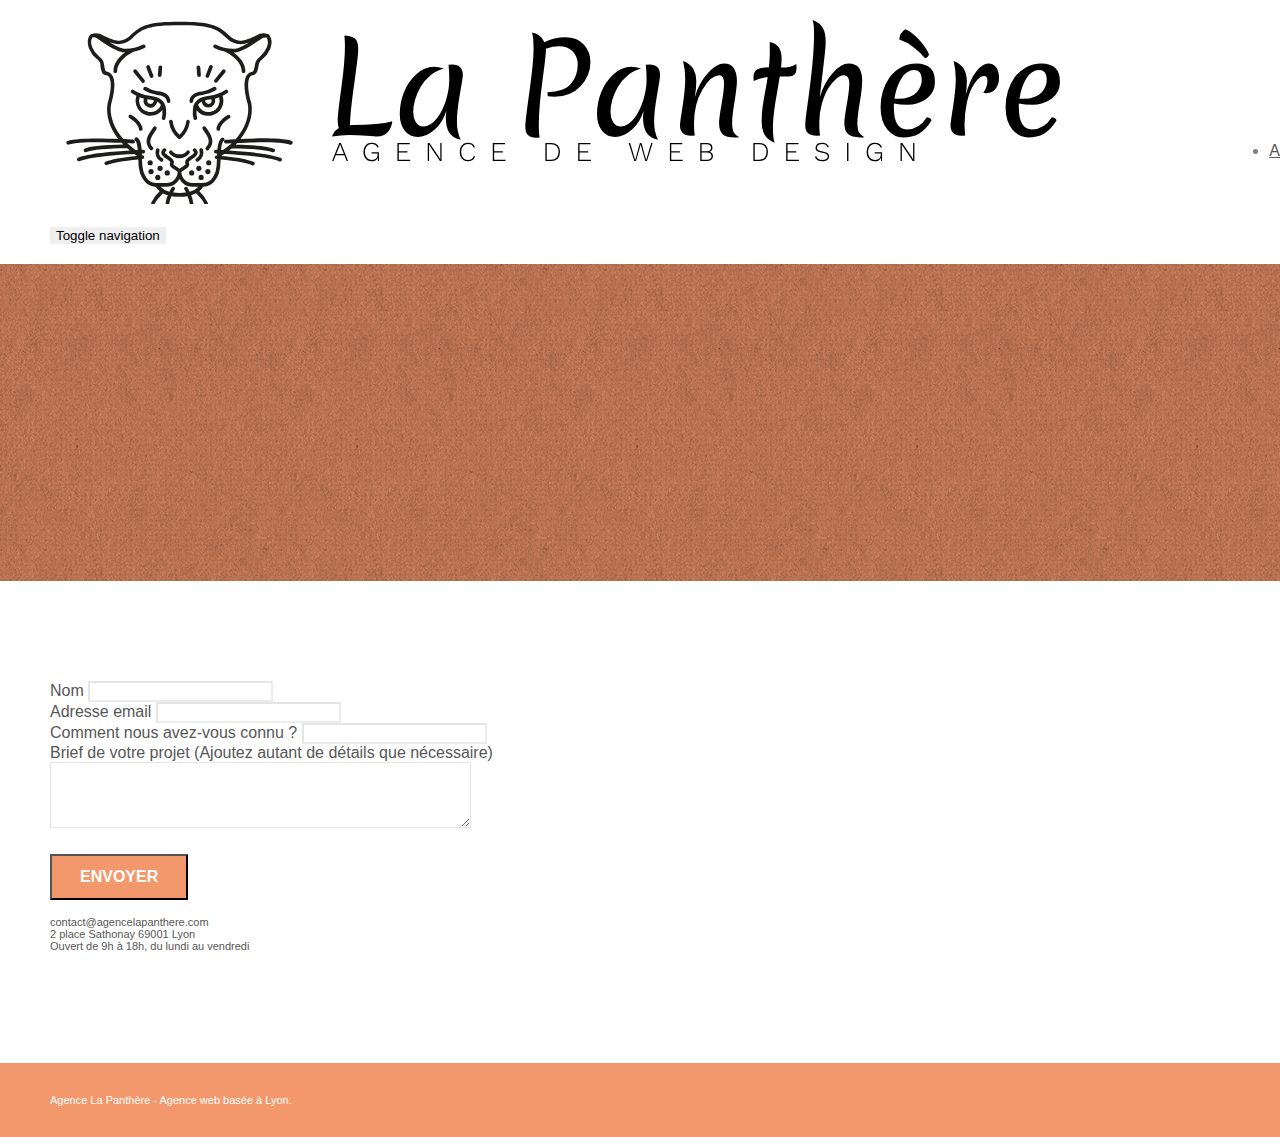
==== Contact.html @ 423e1d80 "Ajout du header et modification img alt" ====
<!doctype html>
<html lang="fr">
<head>
    <meta charset="utf-8">
    <meta name="keywords" content="SEO, WebDesign, Agence Lyon, Site Web, La panthere">
    <meta name="description" content="L'agence La panthere à Lyon est l'agence Webdesign qu'il faut contacter pour vous aider à rendre votre entreprise attractives">
    <meta name="viewport" content="width=device-width, initial-scale=1.0, viewport-fit=cover">
    <link rel="shortcut icon" type="image/png" href="favicon.jpg">
    
	<link rel="stylesheet" type="text/css" href="./css/bootstrap.min.css">
	<link rel="stylesheet" type="text/css" href="style.css">
	<link rel="stylesheet" type="text/css" href="./css/font-awesome.min.css">
	<link rel="stylesheet" type="text/css" href="./css/et-line.min.css">
	
    
	<script src="./js/jquery-2.1.0.min.js"></script>
	<script src="./js/bootstrap.min.js"></script>
	<script src="./js/blocs.min.js"></script>
	<script src="./js/jqBootstrapValidation.js"></script>
	<script src="./js/formHandler.js"></script>
    <title>La panthere contact</title>

    
<!-- Analytics -->
 
<!-- Analytics END -->
    
</head>
<body>
<header>
<!-- bloc-0 -->
<div class="bloc bgc-white l-bloc " id="bloc-0">
	<div class="container bloc-sm">
		<nav class="navbar row">
			<div class="navbar-header">
				<a class="navbar-brand" href="index.html"><img src="img/agence-la-panthere-monochrome.svg" alt="Agence la panthere logo"/></a>
				<button id="nav-toggle" type="button" class="ui-navbar-toggle navbar-toggle" data-toggle="collapse" data-target=".navbar-1">
					<span class="sr-only">Toggle navigation</span><span class="icon-bar"></span><span class="icon-bar"></span><span class="icon-bar"></span>
				</button>
			</div>
			<div class="collapse navbar-collapse navbar-1 special-dropdown-nav">
				<ul class="site-navigation nav navbar-nav">
					<li>
						<a href="index.html">Accueil</a>
					</li>
					<li>
						<a href="Contact.html">Contact</a>
					</li>
				</ul>
			</div>
		</nav>
	</div>
</div>
<!-- bloc-0 END -->
</header>

<!-- bloc-6 -->
<div class="bloc bg-dots-bg bg-repeat bgc-atomic-tangerine d-bloc bloc-bg-texture texture-paper" id="bloc-6">
	<div class="container bloc-lg">
		<div class="row">
			<div class="col-sm-12">
				<h1 class="text-center hero-bloc-text tc-white">
					Parlons web design !
				</h1>
				<p class="text-center mg-lg tc-white tight-width-whitespace">
					Nous sommes ravis que vous souhaitiez collaborer avec notre agence.<br>
					Parlez-nous de votre projet en complétant le formulaire ci-dessous.
				</p>
			</div>
		</div>
	</div>
</div>
<!-- bloc-6 END -->

<!-- bloc-7 -->
<div class="bloc bgc-white l-bloc" id="bloc-7">
	<div class="container bloc-lg">
		<div class="row">
			<div class="col-sm-6">
				<form id="form_1" novalidate success-msg="Your message has been sent." fail-msg="Sorry it seems that our mail server is not responding, Sorry for the inconvenience!">
					<div class="form-group">
						<label>
							Nom
						</label>
						<input id="name" class="form-control" required />
					</div>
					<div class="form-group">
						<label>
							Adresse email
						</label>
						<input id="email" class="form-control" type="email" required />
					</div>
					<div class="form-group">
						<label>
							Comment nous avez-vous connu ?
						</label>
						<input class="form-control" type="email" required id="input_504" />
					</div>
					<div class="form-group">
						<label>
							Brief de votre projet (Ajoutez autant de détails que nécessaire)<br>
						</label><textarea id="message" class="form-control" rows="4" cols="50" required></textarea>
					</div> 
					<button class="bloc-button btn btn-lg btn-block cta-hero btn-atomic-tangerine" type="submit">
						Envoyer
					</button>
				</form>
			</div>
			<div class="col-sm-6">
				<p>
					contact@agencelapanthere.com<br>2 place Sathonay 69001 Lyon<br>Ouvert de 9h à 18h, du lundi au vendredi<br>
				</p>
			</div>
		</div>
	</div>
</div>
<!-- bloc-7 END -->

<!-- ScrollToTop Button -->
<a class="bloc-button btn btn-d scrollToTop" onclick="scrollToTarget('1')"><span class="fa fa-chevron-up"></span></a>
<!-- ScrollToTop Button END-->


<!-- Footer - bloc-8 -->
<div class="bloc bgc-atomic-tangerine d-bloc" id="bloc-8">
	<div class="container bloc-sm">
		<div class="row">
			<div class="col-sm-12">
				<p class="text-center white">
					Agence La Panthère - Agence web basée à Lyon.<br>
				</p>
				<div class="row row-no-gutters social">
					<div class="col-sm-3">
						<div class="text-center">
							<a class="social" href="index.html"><span class="fa fa-twitter icon-md"></span></a>
						</div>
					</div>
					<div class="col-sm-3">
						<div class="text-center">
							<a class="social" href="index.html"><span class="fa fa-facebook icon-md"></span></a>
						</div>
					</div>
					<div class="col-sm-3">
						<div class="text-center">
							<a class="social" href="index.html"><span class="fa fa-dribbble icon-md"></span></a>
						</div>
					</div>
					<div class="col-sm-3">
						<div class="text-center">
							<a class="social" href="index.html"><span class="fa fa-instagram icon-md"></span></a>
						</div>
					</div>
				</div>
			</div>
		</div>
	</div>
</div>
<!-- Footer - bloc-8 END -->
</body>
</html>
---- style.css ----
body {
    margin: 0;
    padding: 0;
    background: #FFF;
    overflow-x: hidden;
    -webkit-font-smoothing: antialiased;
    -moz-osx-font-smoothing: grayscale;
}

a,
button {
    transition: all .3s ease-in-out;
    outline: none!important;
}

a:hover {
    text-decoration: none;
    cursor: pointer;
}

#page-loading-blocs-notifaction {
    position: fixed;
    top: 0;
    bottom: 0;
    width: 100%;
    z-index: 100000;
    background: #FFFFFF url("img/pageload-spinner.gif") no-repeat center center;
}

.bloc {
    width: 100%;
    clear: both;
    background: 50% 50% no-repeat;
    padding: 0 50px;
    -webkit-background-size: cover;
    -moz-background-size: cover;
    -o-background-size: cover;
    background-size: cover;
    position: relative;
}

.bloc .container {
    padding-left: 0;
    padding-right: 0;
}

.bloc-lg {
    padding: 100px 50px;
}

.bloc-md {
    padding: 50px;
}

.bloc-sm {
    padding: 20px 50px;
}

.bg-center,
.bg-l-edge,
.bg-r-edge,
.bg-t-edge,
.bg-b-edge,
.bg-tl-edge,
.bg-bl-edge,
.bg-tr-edge,
.bg-br-edge,
.bg-repeat {
    -webkit-background-size: auto!important;
    -moz-background-size: auto!important;
    -o-background-size: auto!important;
    background-size: auto!important;
}

.bg-repeat {
    background: repeat;
}

.bg-t-edge {
    background: top no-repeat;
}

.bloc-bg-texture::before {
    content: "";
    background-size: 2px 2px;
    position: absolute;
    top: 0;
    bottom: 0;
    left: 0;
    right: 0;
}

.texture-paper::before {
    background: url("img/texture-paper.png");
    background-size: 280px 280px;
}

.b-parallax {
    background-attachment: fixed;
}

.d-bloc {
    color: rgba(255, 255, 255, .7);
}

.d-bloc button:hover {
    color: rgba(255, 255, 255, .9);
}

.d-bloc .icon-round,
.d-bloc .icon-square,
.d-bloc .icon-rounded,
.d-bloc .icon-semi-rounded-a,
.d-bloc .icon-semi-rounded-b {
    border-color: rgba(255, 255, 255, .9);
}

.d-bloc .divider-h span {
    border-color: rgba(255, 255, 255, .2);
}

.d-bloc .a-btn,
.d-bloc .navbar a,
.d-bloc .navbar-brand,
.d-bloc a .icon-sm,
.d-bloc a .icon-md,
.d-bloc a .icon-lg,
.d-bloc a .icon-xl,
.d-bloc h1 a,
.d-bloc h2 a,
.d-bloc h3 a,
.d-bloc h4 a,
.d-bloc h5 a,
.d-bloc h6 a,
.d-bloc p a {
    color: rgba(255, 255, 255, .6);
}

.d-bloc .a-btn:hover,
.d-bloc .navbar a:hover,
.d-bloc .navbar-brand:hover,
.d-bloc a:hover .icon-sm,
.d-bloc a:hover .icon-md,
.d-bloc a:hover .icon-lg,
.d-bloc a:hover .icon-xl,
.d-bloc h1 a:hover,
.d-bloc h2 a:hover,
.d-bloc h3 a:hover,
.d-bloc h4 a:hover,
.d-bloc h5 a:hover,
.d-bloc h6 a:hover,
.d-bloc p a:hover {
    color: rgba(255, 255, 255, 1);
}

.d-bloc .navbar-toggle .icon-bar {
    background: rgba(255, 255, 255, 1);
}

.d-bloc .btn-wire,
.d-bloc .btn-wire:hover {
    color: rgba(255, 255, 255, 1);
    border-color: rgba(255, 255, 255, 1);
}

.d-bloc .panel {
    color: rgba(0, 0, 0, .5);
}

.d-bloc .panel button:hover {
    color: rgba(0, 0, 0, .7);
}

.d-bloc .panel icon {
    border-color: rgba(0, 0, 0, .7);
}

.d-bloc .panel .divider-h span {
    border-color: rgba(0, 0, 0, .1);
}

.d-bloc .panel .a-btn {
    color: rgba(0, 0, 0, .6);
}

.d-bloc .panel .a-btn:hover {
    color: rgba(0, 0, 0, 1);
}

.d-bloc .panel .btn-wire,
.d-bloc .panel .btn-wire:hover {
    color: rgba(0, 0, 0, .7);
    border-color: rgba(0, 0, 0, .3);
}

.d-bloc .panel,
.l-bloc {
    color: rgba(0, 0, 0, .5);
}

.d-bloc .panel button:hover,
.l-bloc button:hover {
    color: rgba(0, 0, 0, .7);
}

.l-bloc .icon-round,
.l-bloc .icon-square,
.l-bloc .icon-rounded,
.l-bloc .icon-semi-rounded-a,
.l-bloc .icon-semi-rounded-b {
    border-color: rgba(0, 0, 0, .7);
}

.d-bloc .panel .divider-h span,
.l-bloc .divider-h span {
    border-color: rgba(0, 0, 0, .1);
}

.d-bloc .panel .a-btn,
.l-bloc .a-btn,
.l-bloc .navbar a,
.l-bloc .navbar-brand,
.l-bloc a .icon-sm,
.l-bloc a .icon-md,
.l-bloc a .icon-lg,
.l-bloc a .icon-xl,
.l-bloc h1 a,
.l-bloc h2 a,
.l-bloc h3 a,
.l-bloc h4 a,
.l-bloc h5 a,
.l-bloc h6 a,
.l-bloc p a {
    color: rgba(0, 0, 0, .6);
}

.d-bloc .panel .a-btn:hover,
.l-bloc .a-btn:hover,
.l-bloc .navbar a:hover,
.l-bloc .navbar-brand:hover,
.l-bloc a:hover .icon-sm,
.l-bloc a:hover .icon-md,
.l-bloc a:hover .icon-lg,
.l-bloc a:hover .icon-xl,
.l-bloc h1 a:hover,
.l-bloc h2 a:hover,
.l-bloc h3 a:hover,
.l-bloc h4 a:hover,
.l-bloc h5 a:hover,
.l-bloc h6 a:hover,
.l-bloc p a:hover {
    color: rgba(0, 0, 0, 1);
}

.l-bloc .navbar-toggle .icon-bar {
    color: rgba(0, 0, 0, .6);
}

.d-bloc .panel .btn-wire,
.d-bloc .panel .btn-wire:hover,
.l-bloc .btn-wire,
.l-bloc .btn-wire:hover {
    color: rgba(0, 0, 0, .7);
    border-color: rgba(0, 0, 0, .3);
}

.voffset {
    margin-top: 30px;
}

.voffset-lg {
    margin-top: 80px;
}

.row-no-gutters {
    margin-right: 0;
    margin-left: 0;
}

.row.row-no-gutters > [class^="col-"],
.row.row-no-gutters > [class*=" col-"] {
    padding-right: 0;
    padding-left: 0;
}

#bloc-1-hero h1 {
    font-size: 32px;
}

.navbar {
    margin-bottom: 0;
    z-index: 1;
}

.navbar-brand {
    height: auto;
    padding: 3px 15px;
    font-size: 25px;
    font-weight: normal;
    font-weight: 600;
    line-height: 44px;
}

.navbar-brand img {
    max-height: 200px;
    margin: 0 5px 0 0;
    display: inline;
}

.navbar-brand img[src$=svg] {
    min-width: 100px;
}

.nav-center .navbar-brand img {
    margin: 0;
}

.navbar .nav {
    padding-top: 2px;
    margin-right: -16px;
    float: right;
    z-index: 1;
}

.nav > li {
    float: left;
    margin-top: 4px;
    font-size: 16px;
}

.navbar-nav .open .dropdown-menu > li > a {
    text-align: inherit;
}

.nav > li a:hover,
.nav > li a:focus {
    background: transparent;
}

.navbar-toggle {
    margin: 10px 10px 0 0;
    border: 0px;
}

.navbar-toggle:hover {
    background: transparent!important;
}

.navbar-toggle .icon-bar {
    background-color: rgba(0, 0, 0, .5);
    width: 26px;
}

.nav-invert .navbar .nav {
    float: left;
}

.nav-invert .navbar-header,
.nav-invert .navbar-brand {
    float: right;
    position: relative;
    z-index: 2;
}

@media (min-width: 768px) {
    .site-navigation {
        position: absolute;
        top: 50%;
        right: 20px;
        transform: translate(0, -50%);
        -webkit-transform: translateY(-50%);
    }
    .nav > li .dropdown-menu a,
    .nav > li .dropdown-menu a:hover {
        color: #484848;
    }
    .nav-invert .site-navigation {
        left: 0;
        right: 0;
    }
    .nav-center {
        text-align: center;
    }
    .nav-center .navbar-header {
        width: 100%;
    }
    .nav-center .navbar-header,
    .nav-center .navbar-brand,
    .nav-center .nav > li {
        float: none;
        display: inline-block;
    }
    .nav-center .site-navigation {
        position: relative;
        width: 100%;
        right: 0;
        margin-right: 0px;
        margin-top: 20px;
    }
    .nav-center.mini-nav .navbar-toggle {
        float: none;
        margin: 10px auto 0;
    }
}

.nav > li > .dropdown a {
    background: none!important;
    display: block;
    padding: 14px 15px;
}

nav .caret {
    margin: 0 5px;
}

.dropdown-menu .dropdown-menu {
    top: -8px;
    left: 100%;
}

.dropdown-menu .dropmenu-flow-right {
    top: 100%;
    left: 0;
    margin-left: -1px;
    border-top-left-radius: 0;
    border-top-right-radius: 0;
}

.dropdown-menu .dropdown span {
    border: 4px solid black;
    border-top-color: transparent;
    border-right-color: transparent;
    border-bottom-color: transparent;
    margin: 6px -5px 0 0!important;
    float: right;
}

.mg-md {
    margin-top: 10px;
    margin-bottom: 20px;
}

.mg-lg {
    margin-top: 10px;
    margin-bottom: 40px;
}

.btn {
    margin: 0 5px 5px 0;
}

.btn.pull-right {
    margin: 0 0 5px 5px;
}

.btn-d,
.btn-d:hover,
.btn-d:focus {
    color: #FFF;
    background: rgba(0, 0, 0, .3);
}

button {
    outline: none!important;
}

.btn-rd {
    border-radius: 40px;
}

.btn-clean {
    border: 1px solid rgba(0, 0, 0, .08);
    border-bottom-color: rgba(0, 0, 0, .1);
    text-shadow: 0 1px 0 rgba(0, 0, 1, .1);
    box-shadow: 0 1px 3px rgba(0, 0, 1, .25), inset 0 1px 0 0 rgba(255, 255, 255, .15);
}

.icon-md {
    font-size: 30px!important;
}

.icon-lg {
    font-size: 60px!important;
}

.sm-shadow {
    text-shadow: 0 1px 2px rgba(0, 0, 0, .3);
}

.panel-sq,
.panel-sq .panel-heading,
.panel-sq .panel-footer {
    border-radius: 0;
}

.panel-rd {
    border-radius: 30px;
}

.panel-rd .panel-heading {
    border-radius: 29px 29px 0 0;
}

.panel-rd .panel-footer {
    border-radius: 0 0 29px 29px;
}

.form-control {
    border-color: rgba(0, 0, 0, .1);
    box-shadow: none;
}

.scrollToTop {
    width: 40px;
    height: 40px;
    position: fixed;
    bottom: 20px;
    right: 20px;
    opacity: 0;
    z-index: 500;
    transition: all .3s ease-in-out;
}

.scrollToTop span {
    margin-top: 6px;
}

.showScrollTop {
    font-size: 14px;
    opacity: 1;
}

a[data-lightbox] {
    position: relative;
    display: block;
    text-align: center;
}

a[data-lightbox]:hover::before {
    content: "+";
    font-family: "HelveticaNeue-Light", "Helvetica Neue Light", "Helvetica Neue", Helvetica, Arial;
    font-size: 32px;
    width: 50px;
    height: 50px;
    margin-left: -25px;
    border-radius: 50%;
    background: rgba(0, 0, 0, .6);
    color: #FFF;
    font-weight: 100;
    z-index: 1;
    position: absolute;
    top: 50%;
    transform: translateY(-50%);
    -webkit-transform: translateY(-50%);
}

a[data-lightbox]:hover img {
    opacity: 0.6;
    -webkit-animation-fill-mode: none;
    animation-fill-mode: none;
}

#lightbox-modal {
    display: flex;
    align-items: center;
}

#lightbox-modal .modal-dialog {
    width: 90%;
    max-width: 900px;
    margin: 0 auto 0;
}

#lightbox-modal .modal-dialog img {
    max-height: 90vh;
    margin: 0 auto;
}

.lightbox-caption {
    padding: 20px;
    color: #FFF;
    background: rgba(0, 0, 0, .5);
    position: absolute;
    left: 15px;
    right: 15px;
    bottom: 5px;
}

.close-lightbox {
    color: #FFF;
    font-size: 30px;
    position: absolute;
    top: 20px;
    right: 20px;
    z-index: 20;
    background: rgba(0, 0, 0, .5);
    border: none;
    line-height: 30px;
    padding: 0 9px 5px;
    opacity: 0.3;
}

.close-lightbox:hover,
.next-lightbox:hover,
.prev-lightbox:hover {
    opacity: 1.0;
    color: #FFF;
}

.next-lightbox,
.prev-lightbox {
    font-size: 20px;
    color: rgba(255, 255, 255, .9);
    background: rgba(0, 0, 0, .5);
    transition: all .2s ease-in-out;
    position: absolute;
    top: 45%;
    z-index: 1;
    opacity: 0.4;
}

.next-lightbox {
    padding: 6px 8px 1px 13px;
    right: 25px;
}

.prev-lightbox {
    padding: 6px 13px 1px 10px;
    left: 25px;
}

.snapshot-lb .modal-body {
    padding-bottom: 45px;
}

.snapshot-lb .lightbox-caption {
    padding: 0;
    color: rgba(0, 0, 0, .5);
    background: none;
}

h1,
h2,
h3,
h4,
h5,
h6,
p,
label,
.btn,
a {
    font-family: "helvetica";
    font-weight: 400;
    color: #575757!important;
}

.container {
    max-width: 1000px;
}

.hero-bloc-text {
    font-size: 38px;
}

.hero-bloc-text-sub {
    font-size: 36px;
}

.statement-bloc-text {
    line-height: 26px;
    font-style: italic;
    font-size: 20px;
    text-align: center;
    font-weight: lighter;
    max-width: 520px;
    margin: auto auto auto auto;
}

p {
    font-size: 11px;
}

.tight-width-whitespace {
    max-width: 600px;
    margin: auto auto auto auto;
}

.h1 {
    font-size: 20px;
    font-family: "Open Sans";
}

.cta-hero {
    margin-top: 22px;
    color: #FFFFFF!important;
    text-transform: uppercase;
    padding: 12px 28px 12px 28px;
    font-size: 16px;
    font-weight: 700;
}

.social {
    max-width: 400px;
    margin: auto auto auto auto;
}

h2 {
    font-size: 22px;
    line-height: 1.4em;
}

h3 {
    font-size: 15px;
    text-transform: uppercase;
    font-weight: 700;
    color: #333333!important;
}

.med-width-whitespace {
    max-width: 800px;
    margin: auto auto auto auto;
    box-shadow: 0px 0px 0px #000000;
}

h1 {
    color: #333333!important;
}

h4 {
    color: #333333!important;
}

.icons {
    margin-bottom: 14px;
    margin-top: 24px;
}

.white {
    color: #FFFFFF!important;
}

.portfolio-thumb {
    margin-bottom: 24px;
}

.portfolio-row {
    margin-bottom: 44px;
    margin-top: 50px;
}

.avatar {
    box-shadow: 0px 4px 9px rgba(0, 0, 0, 0.3);
}

.black-background {
    background-color: rgba(165, 147, 99, 0.7);
    padding: 40px 40px 40px 40px;
}

.bold-link {
    font-weight: 900;
    text-decoration: underline!important;
}

.bgc-white {
    background-color: #FFFFFF;
}

.bgc-dark-slate-blue {
    background-color: #364577;
}

.bgc-atomic-tangerine {
    background-color: #F3976C;
}

.tc-white {
    color: #F3976C!important;
}

.btn-atomic-tangerine {
    background: #F3976C;
    color: #FFFFFF!important;
}

.btn-atomic-tangerine:hover {
    background: #c27956!important;
    color: #FFFFFF!important;
}

.ltc-white {
    color: #FFFFFF!important;
}

.ltc-white:hover {
    color: #cccccc!important;
}

.ltc-atomic-tangerine {
    color: #F3976C!important;
}

.ltc-atomic-tangerine:hover {
    color: #c27956!important;
}

.icon-dark-slate-blue {
    color: #364577!important;
    border-color: #364577!important;
}

.bg-dots-bg {
    background-image: url("img/dots-bg.png");
}

.bg-lines-h2-bg {
    background-image: url("img/lines-h2-bg.png");
}

.bg-banniere {
    background-image: url("img/agence-la-panthere.jpg");
}

.bg-presentation {
    background-image: url("img/image-de-presentation.bmp");
}

@media (max-width: 1024px) {
    .bloc {
        padding-left: 20px;
        padding-right: 20px;
    }
    .bloc.full-width-bloc,
    .bloc-tile-2.full-width-bloc .container,
    .bloc-tile-3.full-width-bloc .container,
    .bloc-tile-4.full-width-bloc .container {
        padding-left: 0;
        padding-right: 0;
    }
}

@media (max-width: 992px) and (min-width: 768px) {
    .navbar .nav {
        max-width: 80%
    }
    .nav-center.navbar .nav {
        max-width: 100%
    }
}

@media only screen and (min-device-width: 768px) and (max-device-width: 1024px) and (orientation: landscape) {
    .b-parallax {
        background-attachment: scroll;
    }
}

@media only screen and (min-device-width: 1024px) and (max-device-width: 1366px) and (-webkit-min-device-pixel-ratio: 1.5) {
    .b-parallax {
        background-attachment: scroll;
    }
}

@media (max-width: 991px) {
    .container {
        width: 100%;
    }
    .b-parallax {
        background-attachment: scroll;
    }
    .page-container,
    #hero-bloc {
        overflow-x: hidden;
        position: relative;
    }
    .bloc {
        padding-left: constant(safe-area-inset-left);
        padding-right: constant(safe-area-inset-right);
    }
    .bloc-group,
    .bloc-group .bloc {
        display: block;
        width: 100%;
    }
    .bloc-fill-screen .fill-bloc-top-edge,
    .bloc-fill-screen .fill-bloc-bottom-edge {
        padding: 0 20px;
        padding-left: constant(safe-area-inset-left);
        padding-right: constant(safe-area-inset-right);
    }
}

@media (max-width: 767px) {
    .page-container {
        overflow-x: hidden;
        position: relative;
    }
    h1,
    h2,
    h3,
    h4,
    h5,
    h6,
    p,
    #disqus_thread {
        padding-left: 10px!important;
        padding-right: 10px!important;
    }
    .b-parallax {
        background-attachment: scroll;
    }
    .navbar .nav {
        padding-top: 0;
        border-top: 1px solid rgba(0, 0, 0, .2);
        float: none!important;
    }
    .navbar.row {
        margin-left: 0;
        margin-right: 0;
    }
    .site-navigation {
        position: inherit;
        transform: none;
        -webkit-transform: none;
        -ms-transform: none;
    }
    .nav > li {
        margin-top: 0;
        border-bottom: 1px solid rgba(0, 0, 0, .1);
        background: rgba(0, 0, 0, .05);
        text-align: left;
        padding-left: 15px;
        width: 100%;
    }
    .nav > li:hover {
        background: rgba(0, 0, 0, .08);
    }
    .dropdown .dropdown a .caret {
        float: none;
        margin: 5px 0 0 10px!important;
        border: 4px solid black;
        border-bottom-color: transparent;
        border-right-color: transparent;
        border-left-color: transparent;
    }
    #hero-bloc .navbar .nav {
        background: rgba(0, 0, 0, .8);
    }
    #hero-bloc .navbar .nav a {
        color: rgba(255, 255, 255, .6);
    }
    .hero {
        padding: 50px 0;
    }
    .hero-nav {
        left: -1px;
        right: -1px;
    }
    .navbar-collapse {
        padding: 0;
        overflow-x: hidden;
        -webkit-box-shadow: none;
        box-shadow: none;
    }
    .navbar-brand img {
        max-height: 40px;
        width: auto;
    }
    .nav-invert .navbar-header {
        float: none;
        width: 100%;
    }
    .nav-invert .navbar-toggle {
        float: left;
        margin-left: 10px;
    }
    .bloc {
        padding-left: 0;
        padding-right: 0;
    }
    .bloc-xxl,
    .bloc-xl,
    .bloc-lg {
        padding: 40px 0;
    }
    .bloc-sm,
    .bloc-md {
        padding-left: 0;
        padding-right: 0;
    }
    .bloc-tile-2 .container,
    .bloc-tile-3 .container,
    .bloc-tile-4 .container,
    .bloc-fill-screen .fill-bloc-top-edge,
    .bloc-fill-screen .fill-bloc-bottom-edge {
        padding-left: 0;
        padding-right: 0;
    }
    .a-block {
        padding: 0 10px;
    }
    .btn-dwn {
        display: none;
    }
    .voffset {
        margin-top: 5px;
    }
    .voffset-md {
        margin-top: 20px;
    }
    .voffset-lg {
        margin-top: 30px;
    }
    form {
        padding: 5px;
    }
    .close-lightbox {
        display: inline-block;
    }
    .blocsapp-device-iphone5 {
        background-size: 216px 425px;
        padding-top: 60px;
        width: 216px;
        height: 425px;
    }
    .blocsapp-device-iphone5 img {
        width: 180px;
        height: 320px;
    }
}

@media (max-width: 400px) {
    .bloc {
        padding-left: 0;
        padding-right: 0;
    }
}

@media (max-width: 767px) {
    .bloc-mob-center-text {
        text-align: center;
    }
}
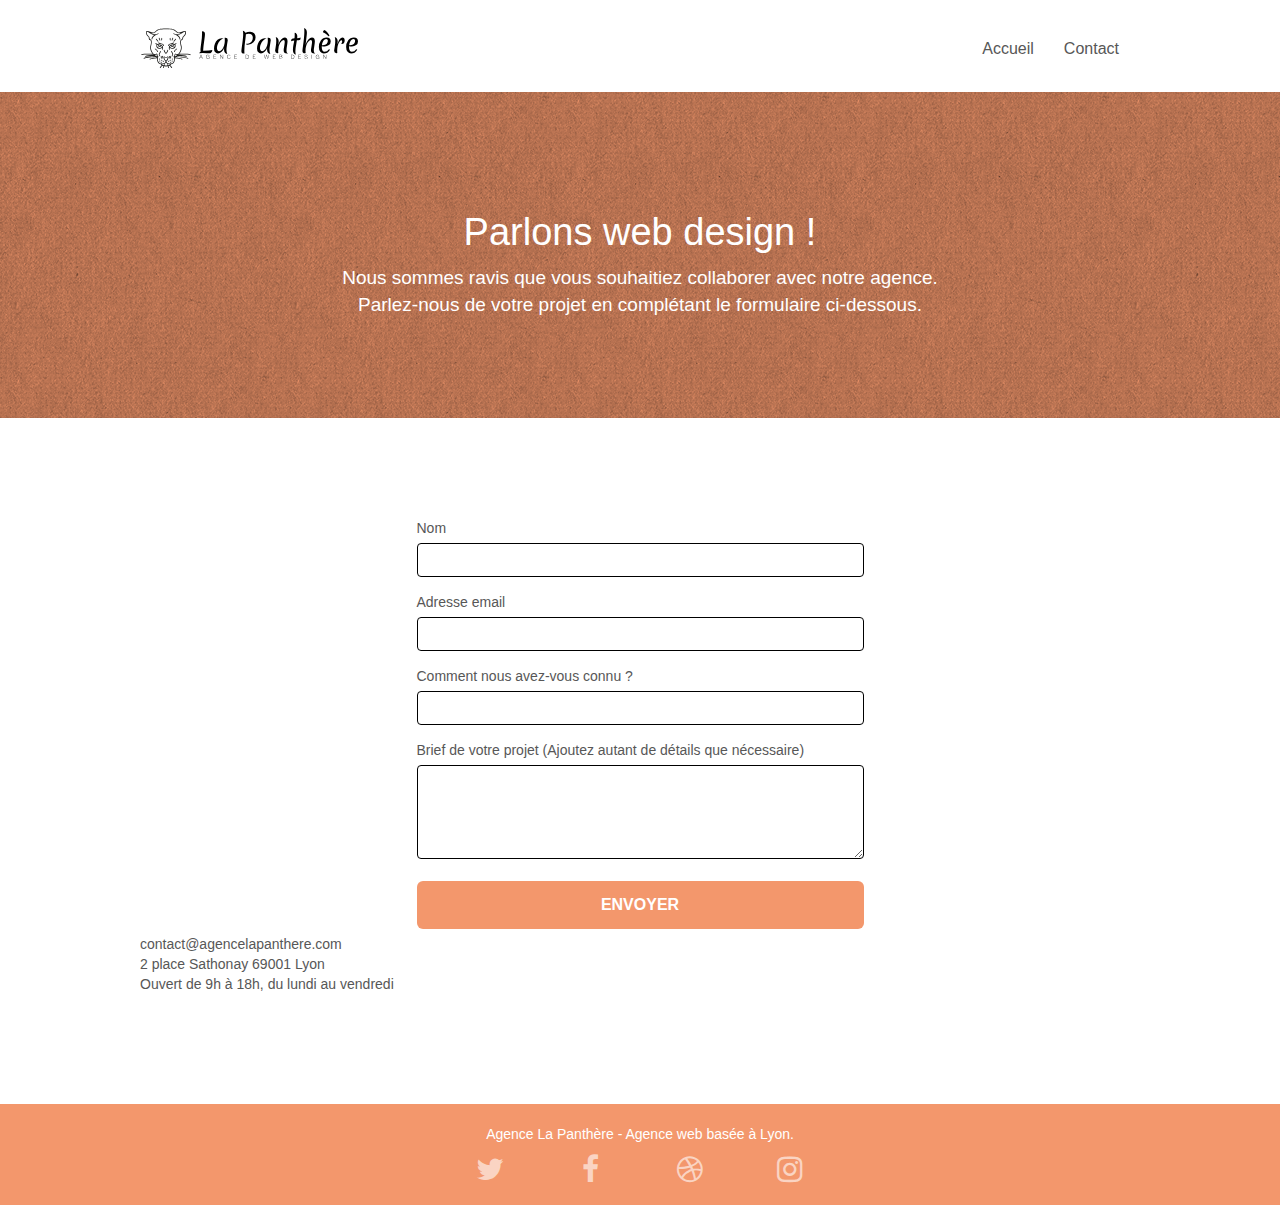
==== commit 95bd3663: "modification page contact et adaptation responsive" ====
--- a/Contact.html
+++ b/Contact.html
@@ -7,18 +7,18 @@
     <meta name="viewport" content="width=device-width, initial-scale=1.0, viewport-fit=cover">
     <link rel="shortcut icon" type="image/png" href="favicon.jpg">
     
-	<link rel="stylesheet" type="text/css" href="./css/bootstrap.min.css">
+	<link rel="stylesheet" type="text/css" href="./css/bootstrap.css">
 	<link rel="stylesheet" type="text/css" href="style.css">
-	<link rel="stylesheet" type="text/css" href="./css/font-awesome.min.css">
-	<link rel="stylesheet" type="text/css" href="./css/et-line.min.css">
+	<link rel="stylesheet" type="text/css" href="./css/font-awesome.css">
+	<link rel="stylesheet" type="text/css" href="./css/et-line.css">
 	
     
-	<script src="./js/jquery-2.1.0.min.js"></script>
-	<script src="./js/bootstrap.min.js"></script>
+	<script src="./js/jquery-2.1.0.js"></script>
+	<script src="./js/bootstrap.js"></script>
 	<script src="./js/blocs.min.js"></script>
 	<script src="./js/jqBootstrapValidation.js"></script>
 	<script src="./js/formHandler.js"></script>
-    <title>La panthere contact</title>
+    <title>Contactez Nous.</title>
 
     
 <!-- Analytics -->
@@ -55,7 +55,8 @@
 </header>
 
 <!-- bloc-6 -->
-<div class="bloc bg-dots-bg bg-repeat bgc-atomic-tangerine d-bloc bloc-bg-texture texture-paper" id="bloc-6">
+<main>
+<section class="bloc bg-dots-bg bg-repeat bgc-atomic-tangerine d-bloc bloc-bg-texture texture-paper" id="bloc-6">
 	<div class="container bloc-lg">
 		<div class="row">
 			<div class="col-sm-12">
@@ -69,15 +70,15 @@
 			</div>
 		</div>
 	</div>
-</div>
+</section>
 <!-- bloc-6 END -->
 
 <!-- bloc-7 -->
 <div class="bloc bgc-white l-bloc" id="bloc-7">
 	<div class="container bloc-lg">
 		<div class="row">
-			<div class="col-sm-6">
-				<form id="form_1" novalidate success-msg="Your message has been sent." fail-msg="Sorry it seems that our mail server is not responding, Sorry for the inconvenience!">
+			<div class="col-sm-6 formulaire">
+				<form id="form_1" novalidate data-success-msg="Your message has been sent." data-fail-msg="Sorry it seems that our mail server is not responding, Sorry for the inconvenience!">
 					<div class="form-group">
 						<label>
 							Nom
@@ -119,9 +120,10 @@
 <!-- ScrollToTop Button -->
 <a class="bloc-button btn btn-d scrollToTop" onclick="scrollToTarget('1')"><span class="fa fa-chevron-up"></span></a>
 <!-- ScrollToTop Button END-->
-
+</main>
 
 <!-- Footer - bloc-8 -->
+<footer>
 <div class="bloc bgc-atomic-tangerine d-bloc" id="bloc-8">
 	<div class="container bloc-sm">
 		<div class="row">
@@ -155,6 +157,7 @@
 		</div>
 	</div>
 </div>
+</footer>
 <!-- Footer - bloc-8 END -->
 </body>
 </html>
--- a/style.css
+++ b/style.css
@@ -302,8 +302,7 @@
 }
 
 .navbar-brand img {
-    max-height: 200px;
-    margin: 0 5px 0 0;
+    height: 40px;
     display: inline;
 }
 
@@ -317,7 +316,6 @@
 
 .navbar .nav {
     padding-top: 2px;
-    margin-right: -16px;
     float: right;
     z-index: 1;
 }
@@ -440,6 +438,14 @@
     margin-bottom: 20px;
 }
 
+.text-center {
+    font-size: 15px;
+}
+
+.portfolio {
+    font-size: 23px;
+}
+
 .mg-lg {
     margin-top: 10px;
     margin-bottom: 40px;
@@ -506,7 +512,7 @@
 }
 
 .form-control {
-    border-color: rgba(0, 0, 0, .1);
+    border-color: rgba(0, 0, 0);
     box-shadow: none;
 }
 
@@ -676,13 +682,22 @@
     margin: auto auto auto auto;
 }
 
-p {
-    font-size: 11px;
+.text-bold {
+    font-size: 22px;
+    font-weight: 600;
+
+}
+.text-bold span {
+    font-weight: normal;
 }
 
 .tight-width-whitespace {
     max-width: 600px;
-    margin: auto auto auto auto;
+    margin: auto;
+    font-size: 19px;
+}
+.center-block , .image-resize-mode {
+    height: 100px;
 }
 
 .h1 {
@@ -705,7 +720,7 @@
 }
 
 h2 {
-    font-size: 22px;
+    font-size: 25px;
     line-height: 1.4em;
 }
 
@@ -737,10 +752,12 @@
 
 .white {
     color: #FFFFFF!important;
+    font-size: 14px;
 }
 
 .portfolio-thumb {
     margin-bottom: 24px;
+    width: 100%;
 }
 
 .portfolio-row {
@@ -775,7 +792,15 @@
 }
 
 .tc-white {
-    color: #F3976C!important;
+    color: #fff!important;
+    font-weight: normal;
+}
+
+.formulaire {
+    float: none;
+    display: flex;
+    justify-content: center;
+    width: 100%;
 }
 
 .btn-atomic-tangerine {
@@ -790,6 +815,7 @@
 
 .ltc-white {
     color: #FFFFFF!important;
+    font-size: 16px;
 }
 
 .ltc-white:hover {
@@ -872,10 +898,7 @@
         overflow-x: hidden;
         position: relative;
     }
-    .bloc {
-        padding-left: constant(safe-area-inset-left);
-        padding-right: constant(safe-area-inset-right);
-    }
+
     .bloc-group,
     .bloc-group .bloc {
         display: block;
--- a/css/et-line.css
+++ b/css/et-line.css
@@ -0,0 +1,519 @@
+@font-face {
+    font-family: et-line;
+    src: url(../fonts/et-line.eot);
+    src: url(../fonts/et-line.eot?#iefix) format('embedded-opentype'), url(../fonts/et-line.woff) format('woff'), url(../fonts/et-line.ttf) format('truetype'), url(../fonts/et-line.svg#et-line) format('svg');
+    font-weight: 400;
+    font-style: normal
+}
+
+.et-icon-adjustments,
+.et-icon-alarmclock,
+.et-icon-anchor,
+.et-icon-aperture,
+.et-icon-attachment,
+.et-icon-bargraph,
+.et-icon-basket,
+.et-icon-beaker,
+.et-icon-bike,
+.et-icon-book-open,
+.et-icon-briefcase,
+.et-icon-browser,
+.et-icon-calendar,
+.et-icon-camera,
+.et-icon-caution,
+.et-icon-chat,
+.et-icon-circle-compass,
+.et-icon-clipboard,
+.et-icon-clock,
+.et-icon-cloud,
+.et-icon-compass,
+.et-icon-desktop,
+.et-icon-dial,
+.et-icon-document,
+.et-icon-documents,
+.et-icon-download,
+.et-icon-dribbble,
+.et-icon-edit,
+.et-icon-envelope,
+.et-icon-expand,
+.et-icon-facebook,
+.et-icon-flag,
+.et-icon-focus,
+.et-icon-gears,
+.et-icon-genius,
+.et-icon-gift,
+.et-icon-global,
+.et-icon-globe,
+.et-icon-googleplus,
+.et-icon-grid,
+.et-icon-happy,
+.et-icon-hazardous,
+.et-icon-heart,
+.et-icon-hotairballoon,
+.et-icon-hourglass,
+.et-icon-key,
+.et-icon-laptop,
+.et-icon-layers,
+.et-icon-lifesaver,
+.et-icon-lightbulb,
+.et-icon-linegraph,
+.et-icon-linkedin,
+.et-icon-lock,
+.et-icon-magnifying-glass,
+.et-icon-map,
+.et-icon-map-pin,
+.et-icon-megaphone,
+.et-icon-mic,
+.et-icon-mobile,
+.et-icon-newspaper,
+.et-icon-notebook,
+.et-icon-paintbrush,
+.et-icon-paperclip,
+.et-icon-pencil,
+.et-icon-phone,
+.et-icon-picture,
+.et-icon-pictures,
+.et-icon-piechart,
+.et-icon-presentation,
+.et-icon-pricetags,
+.et-icon-printer,
+.et-icon-profile-female,
+.et-icon-profile-male,
+.et-icon-puzzle,
+.et-icon-quote,
+.et-icon-recycle,
+.et-icon-refresh,
+.et-icon-ribbon,
+.et-icon-rss,
+.et-icon-sad,
+.et-icon-scissors,
+.et-icon-scope,
+.et-icon-search,
+.et-icon-shield,
+.et-icon-speedometer,
+.et-icon-strategy,
+.et-icon-streetsign,
+.et-icon-tablet,
+.et-icon-target,
+.et-icon-telescope,
+.et-icon-toolbox,
+.et-icon-tools,
+.et-icon-tools-2,
+.et-icon-trophy,
+.et-icon-tumblr,
+.et-icon-twitter,
+.et-icon-upload,
+.et-icon-video,
+.et-icon-wallet,
+.et-icon-wine {
+    font-family: et-line;
+    speak: none;
+    font-style: normal;
+    font-weight: 400;
+    font-variant: normal;
+    text-transform: none;
+    line-height: 1;
+    -webkit-font-smoothing: antialiased;
+    -moz-osx-font-smoothing: grayscale;
+    display: inline-block
+}
+
+.et-icon-mobile:before {
+    content: "\e000"
+}
+
+.et-icon-laptop:before {
+    content: "\e001"
+}
+
+.et-icon-desktop:before {
+    content: "\e002"
+}
+
+.et-icon-tablet:before {
+    content: "\e003"
+}
+
+.et-icon-phone:before {
+    content: "\e004"
+}
+
+.et-icon-document:before {
+    content: "\e005"
+}
+
+.et-icon-documents:before {
+    content: "\e006"
+}
+
+.et-icon-search:before {
+    content: "\e007"
+}
+
+.et-icon-clipboard:before {
+    content: "\e008"
+}
+
+.et-icon-newspaper:before {
+    content: "\e009"
+}
+
+.et-icon-notebook:before {
+    content: "\e00a"
+}
+
+.et-icon-book-open:before {
+    content: "\e00b"
+}
+
+.et-icon-browser:before {
+    content: "\e00c"
+}
+
+.et-icon-calendar:before {
+    content: "\e00d"
+}
+
+.et-icon-presentation:before {
+    content: "\e00e"
+}
+
+.et-icon-picture:before {
+    content: "\e00f"
+}
+
+.et-icon-pictures:before {
+    content: "\e010"
+}
+
+.et-icon-video:before {
+    content: "\e011"
+}
+
+.et-icon-camera:before {
+    content: "\e012"
+}
+
+.et-icon-printer:before {
+    content: "\e013"
+}
+
+.et-icon-toolbox:before {
+    content: "\e014"
+}
+
+.et-icon-briefcase:before {
+    content: "\e015"
+}
+
+.et-icon-wallet:before {
+    content: "\e016"
+}
+
+.et-icon-gift:before {
+    content: "\e017"
+}
+
+.et-icon-bargraph:before {
+    content: "\e018"
+}
+
+.et-icon-grid:before {
+    content: "\e019"
+}
+
+.et-icon-expand:before {
+    content: "\e01a"
+}
+
+.et-icon-focus:before {
+    content: "\e01b"
+}
+
+.et-icon-edit:before {
+    content: "\e01c"
+}
+
+.et-icon-adjustments:before {
+    content: "\e01d"
+}
+
+.et-icon-ribbon:before {
+    content: "\e01e"
+}
+
+.et-icon-hourglass:before {
+    content: "\e01f"
+}
+
+.et-icon-lock:before {
+    content: "\e020"
+}
+
+.et-icon-megaphone:before {
+    content: "\e021"
+}
+
+.et-icon-shield:before {
+    content: "\e022"
+}
+
+.et-icon-trophy:before {
+    content: "\e023"
+}
+
+.et-icon-flag:before {
+    content: "\e024"
+}
+
+.et-icon-map:before {
+    content: "\e025"
+}
+
+.et-icon-puzzle:before {
+    content: "\e026"
+}
+
+.et-icon-basket:before {
+    content: "\e027"
+}
+
+.et-icon-envelope:before {
+    content: "\e028"
+}
+
+.et-icon-streetsign:before {
+    content: "\e029"
+}
+
+.et-icon-telescope:before {
+    content: "\e02a"
+}
+
+.et-icon-gears:before {
+    content: "\e02b"
+}
+
+.et-icon-key:before {
+    content: "\e02c"
+}
+
+.et-icon-paperclip:before {
+    content: "\e02d"
+}
+
+.et-icon-attachment:before {
+    content: "\e02e"
+}
+
+.et-icon-pricetags:before {
+    content: "\e02f"
+}
+
+.et-icon-lightbulb:before {
+    content: "\e030"
+}
+
+.et-icon-layers:before {
+    content: "\e031"
+}
+
+.et-icon-pencil:before {
+    content: "\e032"
+}
+
+.et-icon-tools:before {
+    content: "\e033"
+}
+
+.et-icon-tools-2:before {
+    content: "\e034"
+}
+
+.et-icon-scissors:before {
+    content: "\e035"
+}
+
+.et-icon-paintbrush:before {
+    content: "\e036"
+}
+
+.et-icon-magnifying-glass:before {
+    content: "\e037"
+}
+
+.et-icon-circle-compass:before {
+    content: "\e038"
+}
+
+.et-icon-linegraph:before {
+    content: "\e039"
+}
+
+.et-icon-mic:before {
+    content: "\e03a"
+}
+
+.et-icon-strategy:before {
+    content: "\e03b"
+}
+
+.et-icon-beaker:before {
+    content: "\e03c"
+}
+
+.et-icon-caution:before {
+    content: "\e03d"
+}
+
+.et-icon-recycle:before {
+    content: "\e03e"
+}
+
+.et-icon-anchor:before {
+    content: "\e03f"
+}
+
+.et-icon-profile-male:before {
+    content: "\e040"
+}
+
+.et-icon-profile-female:before {
+    content: "\e041"
+}
+
+.et-icon-bike:before {
+    content: "\e042"
+}
+
+.et-icon-wine:before {
+    content: "\e043"
+}
+
+.et-icon-hotairballoon:before {
+    content: "\e044"
+}
+
+.et-icon-globe:before {
+    content: "\e045"
+}
+
+.et-icon-genius:before {
+    content: "\e046"
+}
+
+.et-icon-map-pin:before {
+    content: "\e047"
+}
+
+.et-icon-dial:before {
+    content: "\e048"
+}
+
+.et-icon-chat:before {
+    content: "\e049"
+}
+
+.et-icon-heart:before {
+    content: "\e04a"
+}
+
+.et-icon-cloud:before {
+    content: "\e04b"
+}
+
+.et-icon-upload:before {
+    content: "\e04c"
+}
+
+.et-icon-download:before {
+    content: "\e04d"
+}
+
+.et-icon-target:before {
+    content: "\e04e"
+}
+
+.et-icon-hazardous:before {
+    content: "\e04f"
+}
+
+.et-icon-piechart:before {
+    content: "\e050"
+}
+
+.et-icon-speedometer:before {
+    content: "\e051"
+}
+
+.et-icon-global:before {
+    content: "\e052"
+}
+
+.et-icon-compass:before {
+    content: "\e053"
+}
+
+.et-icon-lifesaver:before {
+    content: "\e054"
+}
+
+.et-icon-clock:before {
+    content: "\e055"
+}
+
+.et-icon-aperture:before {
+    content: "\e056"
+}
+
+.et-icon-quote:before {
+    content: "\e057"
+}
+
+.et-icon-scope:before {
+    content: "\e058"
+}
+
+.et-icon-alarmclock:before {
+    content: "\e059"
+}
+
+.et-icon-refresh:before {
+    content: "\e05a"
+}
+
+.et-icon-happy:before {
+    content: "\e05b"
+}
+
+.et-icon-sad:before {
+    content: "\e05c"
+}
+
+.et-icon-facebook:before {
+    content: "\e05d"
+}
+
+.et-icon-twitter:before {
+    content: "\e05e"
+}
+
+.et-icon-googleplus:before {
+    content: "\e05f"
+}
+
+.et-icon-rss:before {
+    content: "\e060"
+}
+
+.et-icon-tumblr:before {
+    content: "\e061"
+}
+
+.et-icon-linkedin:before {
+    content: "\e062"
+}
+
+.et-icon-dribbble:before {
+    content: "\e063"
+}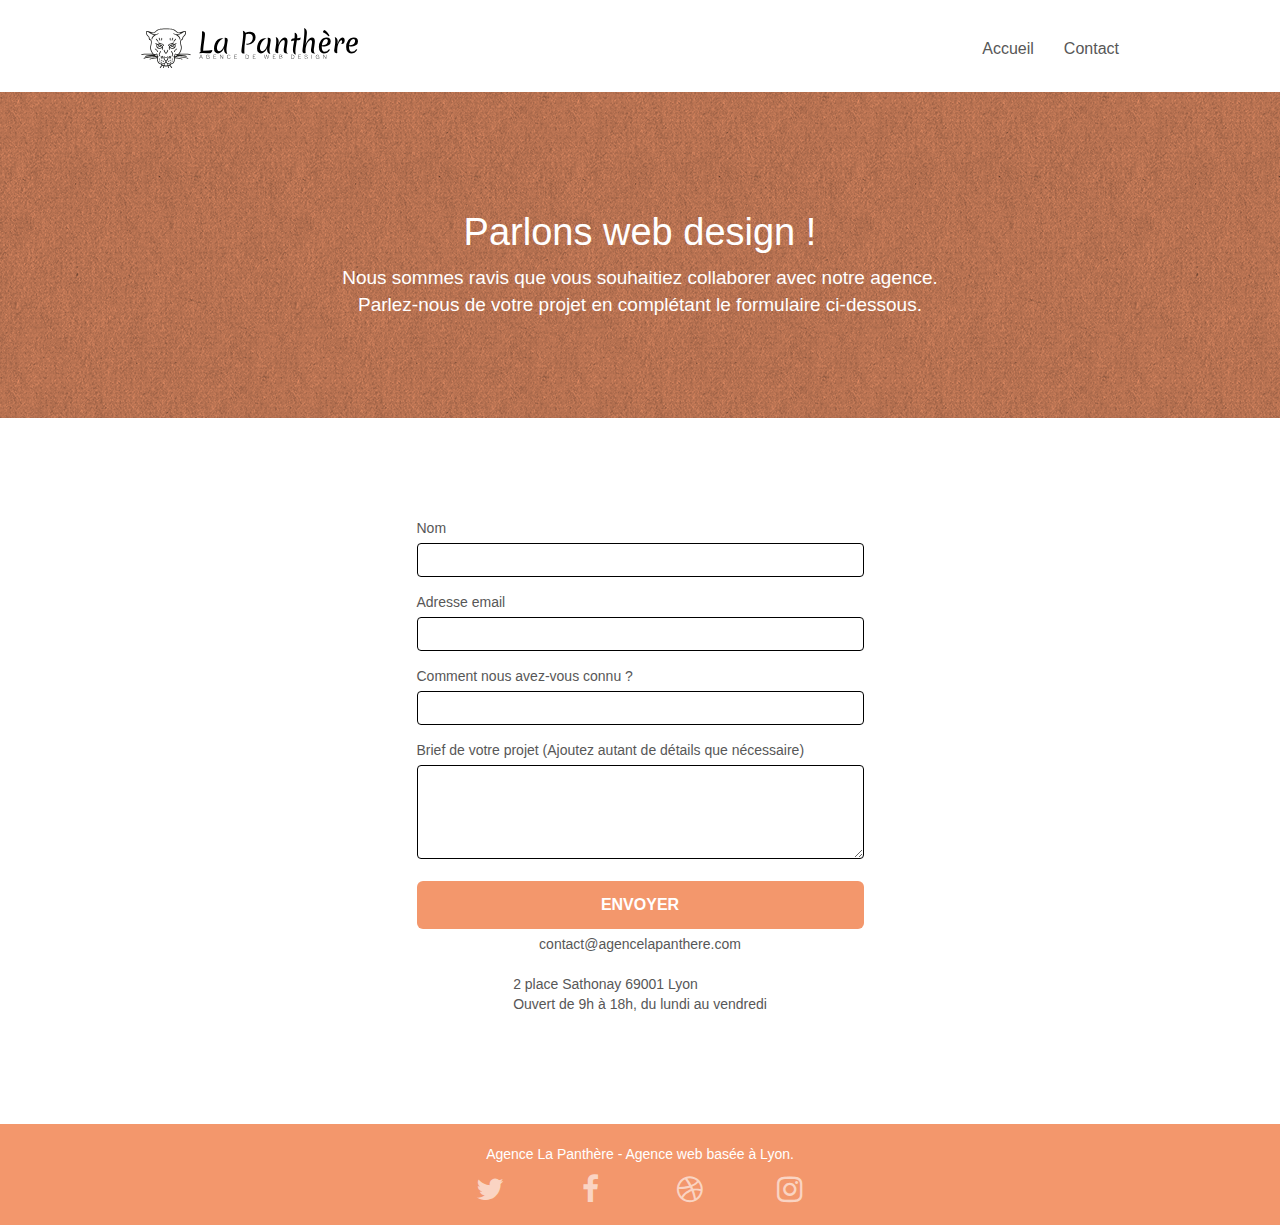
==== commit 143b21c2: "correction pour la validation w3c, ajout lien réseaux sociaux," ====
--- a/Contact.html
+++ b/Contact.html
@@ -76,29 +76,29 @@
 <!-- bloc-7 -->
 <div class="bloc bgc-white l-bloc" id="bloc-7">
 	<div class="container bloc-lg">
-		<div class="row">
+		<div class="row contact">
 			<div class="col-sm-6 formulaire">
 				<form id="form_1" novalidate data-success-msg="Your message has been sent." data-fail-msg="Sorry it seems that our mail server is not responding, Sorry for the inconvenience!">
 					<div class="form-group">
-						<label>
+						<label for="name">
 							Nom
 						</label>
 						<input id="name" class="form-control" required />
 					</div>
 					<div class="form-group">
-						<label>
+						<label for="email">
 							Adresse email
 						</label>
 						<input id="email" class="form-control" type="email" required />
 					</div>
 					<div class="form-group">
-						<label>
+						<label for="input_504">
 							Comment nous avez-vous connu ?
 						</label>
 						<input class="form-control" type="email" required id="input_504" />
 					</div>
 					<div class="form-group">
-						<label>
+						<label for="message">
 							Brief de votre projet (Ajoutez autant de détails que nécessaire)<br>
 						</label><textarea id="message" class="form-control" rows="4" cols="50" required></textarea>
 					</div> 
@@ -109,7 +109,7 @@
 			</div>
 			<div class="col-sm-6">
 				<p>
-					contact@agencelapanthere.com<br>2 place Sathonay 69001 Lyon<br>Ouvert de 9h à 18h, du lundi au vendredi<br>
+					<a href="mailto:contact@agencelapanthere.com">contact@agencelapanthere.com</a> <br>2 place Sathonay 69001 Lyon<br>Ouvert de 9h à 18h, du lundi au vendredi<br>
 				</p>
 			</div>
 		</div>
@@ -134,22 +134,22 @@
 				<div class="row row-no-gutters social">
 					<div class="col-sm-3">
 						<div class="text-center">
-							<a class="social" href="index.html"><span class="fa fa-twitter icon-md"></span></a>
+							<a target="_blank" class="social" href="https://twitter.com/"><span class="fa fa-twitter icon-md"></span></a>
 						</div>
 					</div>
 					<div class="col-sm-3">
 						<div class="text-center">
-							<a class="social" href="index.html"><span class="fa fa-facebook icon-md"></span></a>
+							<a target="_blank" class="social" href="https://www.facebook.com/"><span class="fa fa-facebook icon-md"></span></a>
 						</div>
 					</div>
 					<div class="col-sm-3">
 						<div class="text-center">
-							<a class="social" href="index.html"><span class="fa fa-dribbble icon-md"></span></a>
+							<a target="_blank" class="social" href="https://dribbble.com/"><span class="fa fa-dribbble icon-md"></span></a>
 						</div>
 					</div>
 					<div class="col-sm-3">
 						<div class="text-center">
-							<a class="social" href="index.html"><span class="fa fa-instagram icon-md"></span></a>
+							<a target="_blank" class="social" href="https://www.instagram.com/"><span class="fa fa-instagram icon-md"></span></a>
 						</div>
 					</div>
 				</div>
@@ -159,5 +159,10 @@
 </div>
 </footer>
 <!-- Footer - bloc-8 END -->
+<script src="./js/jquery-2.1.0.js"></script>
+<script src="./js/bootstrap.js"></script>
+<script src="./js/blocs.min.js"></script>
+<script src="./js/jqBootstrapValidation.js"></script>
+<script src="./js/formHandler.js"></script>
 </body>
 </html>
--- a/style.css
+++ b/style.css
@@ -3,8 +3,6 @@
     padding: 0;
     background: #FFF;
     overflow-x: hidden;
-    -webkit-font-smoothing: antialiased;
-    -moz-osx-font-smoothing: grayscale;
 }
 
 a,
@@ -32,9 +30,6 @@
     clear: both;
     background: 50% 50% no-repeat;
     padding: 0 50px;
-    -webkit-background-size: cover;
-    -moz-background-size: cover;
-    -o-background-size: cover;
     background-size: cover;
     position: relative;
 }
@@ -66,9 +61,6 @@
 .bg-tr-edge,
 .bg-br-edge,
 .bg-repeat {
-    -webkit-background-size: auto!important;
-    -moz-background-size: auto!important;
-    -o-background-size: auto!important;
     background-size: auto!important;
 }
 
@@ -366,7 +358,6 @@
         top: 50%;
         right: 20px;
         transform: translate(0, -50%);
-        -webkit-transform: translateY(-50%);
     }
     .nav > li .dropdown-menu a,
     .nav > li .dropdown-menu a:hover {
@@ -557,12 +548,10 @@
     position: absolute;
     top: 50%;
     transform: translateY(-50%);
-    -webkit-transform: translateY(-50%);
 }
 
 a[data-lightbox]:hover img {
     opacity: 0.6;
-    -webkit-animation-fill-mode: none;
     animation-fill-mode: none;
 }
 
@@ -796,6 +785,18 @@
     font-weight: normal;
 }
 
+.col-sm-6 p {
+    display: flex;
+    flex-direction: column;
+    align-items: center;
+}
+
+.contact {
+    display: flex;
+    align-items: center;
+    flex-direction: column;
+}
+
 .formulaire {
     float: none;
     display: flex;
@@ -874,13 +875,13 @@
     }
 }
 
-@media only screen and (min-device-width: 768px) and (max-device-width: 1024px) and (orientation: landscape) {
+@media only screen and (min-width: 768px) and (max-width: 1024px) and (orientation: landscape) {
     .b-parallax {
         background-attachment: scroll;
     }
 }
 
-@media only screen and (min-device-width: 1024px) and (max-device-width: 1366px) and (-webkit-min-device-pixel-ratio: 1.5) {
+@media only screen and (min-width: 1024px) and (max-width: 1366px) {
     .b-parallax {
         background-attachment: scroll;
     }
@@ -907,8 +908,6 @@
     .bloc-fill-screen .fill-bloc-top-edge,
     .bloc-fill-screen .fill-bloc-bottom-edge {
         padding: 0 20px;
-        padding-left: constant(safe-area-inset-left);
-        padding-right: constant(safe-area-inset-right);
     }
 }
 
@@ -943,8 +942,6 @@
     .site-navigation {
         position: inherit;
         transform: none;
-        -webkit-transform: none;
-        -ms-transform: none;
     }
     .nav > li {
         margin-top: 0;
@@ -981,7 +978,6 @@
     .navbar-collapse {
         padding: 0;
         overflow-x: hidden;
-        -webkit-box-shadow: none;
         box-shadow: none;
     }
     .navbar-brand img {
